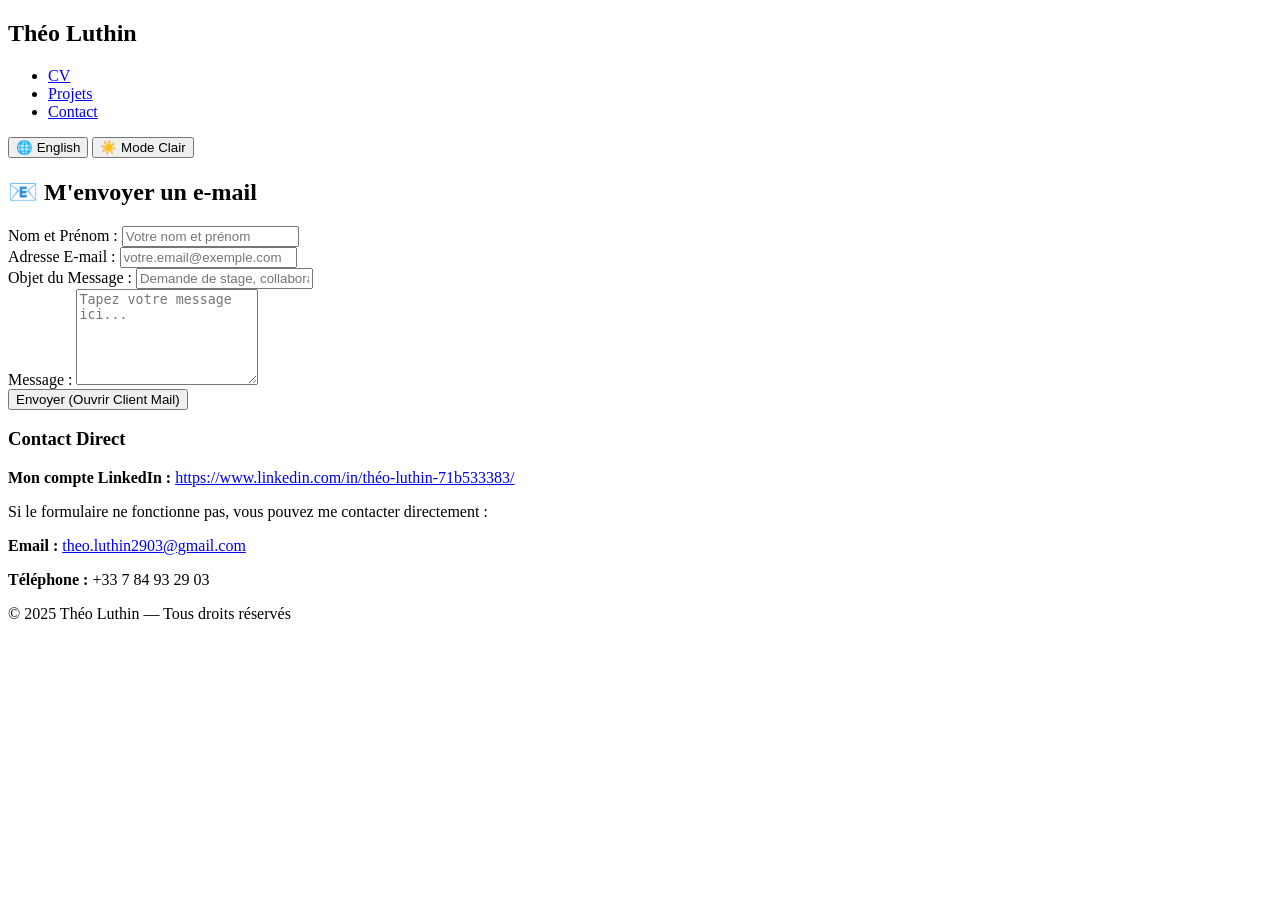
==== contact.html @ b3fd2c93 "modif projet portfolio" ====
<!DOCTYPE html>
<html lang="fr">

<head>
    <meta charset="UTF-8">
    <meta name="viewport" content="width=device-width, initial-scale=1.0">
    <title data-i18n="title_contact">Contact - Théo Luthin</title>
    <link rel="stylesheet" href="style.css">
</head>

<body>
    <header>
        <nav>
            <h1 class="logo">Théo Luthin</h1>
            <ul>
                <li><a href="index.html" data-i18n="nav_cv">CV</a></li>
                <li><a href="projets.html" data-i18n="nav_projects">Projets</a></li>
                <li><a href="contact.html" class="active" data-i18n="nav_contact">Contact</a></li>
            </ul>
            <button id="lang-switcher" type="button">🌐 English</button>
            <button id="theme-switcher" type="button">☀️ Mode Clair</button>
        </nav>
    </header>

    <main class="container">
        <section class="contact">
            <h2 data-i18n="contact_h">📧 M'envoyer un e-mail</h2>

            <form id="contact-form">

                <div class="form-group">
                    <label for="name" data-i18n="label_name">Nom et Prénom :</label>
                    <input type="text" id="name" name="name" required placeholder="Votre nom et prénom" data-i18n-placeholder="ph_name">
                </div>

                <div class="form-group">
                    <label for="email" data-i18n="label_email">Adresse E-mail :</label>
                    <input type="email" id="email" name="email" required placeholder="votre.email@exemple.com" data-i18n-placeholder="ph_email">
                </div>

                <div class="form-group">
                    <label for="subject" data-i18n="label_subject">Objet du Message :</label>
                    <input type="text" id="subject" name="subject" required placeholder="Demande de stage, collaboration, etc." data-i18n-placeholder="ph_subject">
                </div>

                <div class="form-group">
                    <label for="body" data-i18n="label_body">Message :</label>
                    <textarea id="body" name="body" rows="6" required placeholder="Tapez votre message ici..." data-i18n-placeholder="ph_body"></textarea>
                </div>

                <button type="submit" data-i18n="btn_send">Envoyer (Ouvrir Client Mail)</button>
            </form>

            <div class="contact-info">
                <h3 data-i18n="direct_h">Contact Direct</h3>
                <p><strong data-i18n="c_linkedin">Mon compte LinkedIn :</strong> <a href="https://www.linkedin.com/in/théo-luthin-71b533383/" target="_blank" rel="noopener">https://www.linkedin.com/in/théo-luthin-71b533383/</a></p>
                <p data-i18n="c_fallback">Si le formulaire ne fonctionne pas, vous pouvez me contacter directement :</p>
                <p><strong data-i18n="c_email">Email :</strong> <a href="mailto:theo.luthin2903@gmail.com">theo.luthin2903@gmail.com</a></p>
                <p><strong data-i18n="c_phone">Téléphone :</strong> +33 7 84 93 29 03</p>
            </div>

        </section>
    </main>

    <footer data-i18n="footer">
        © 2025 Théo Luthin — Tous droits réservés
    </footer>
    <script src="script.js"></script>
</body>

</html>
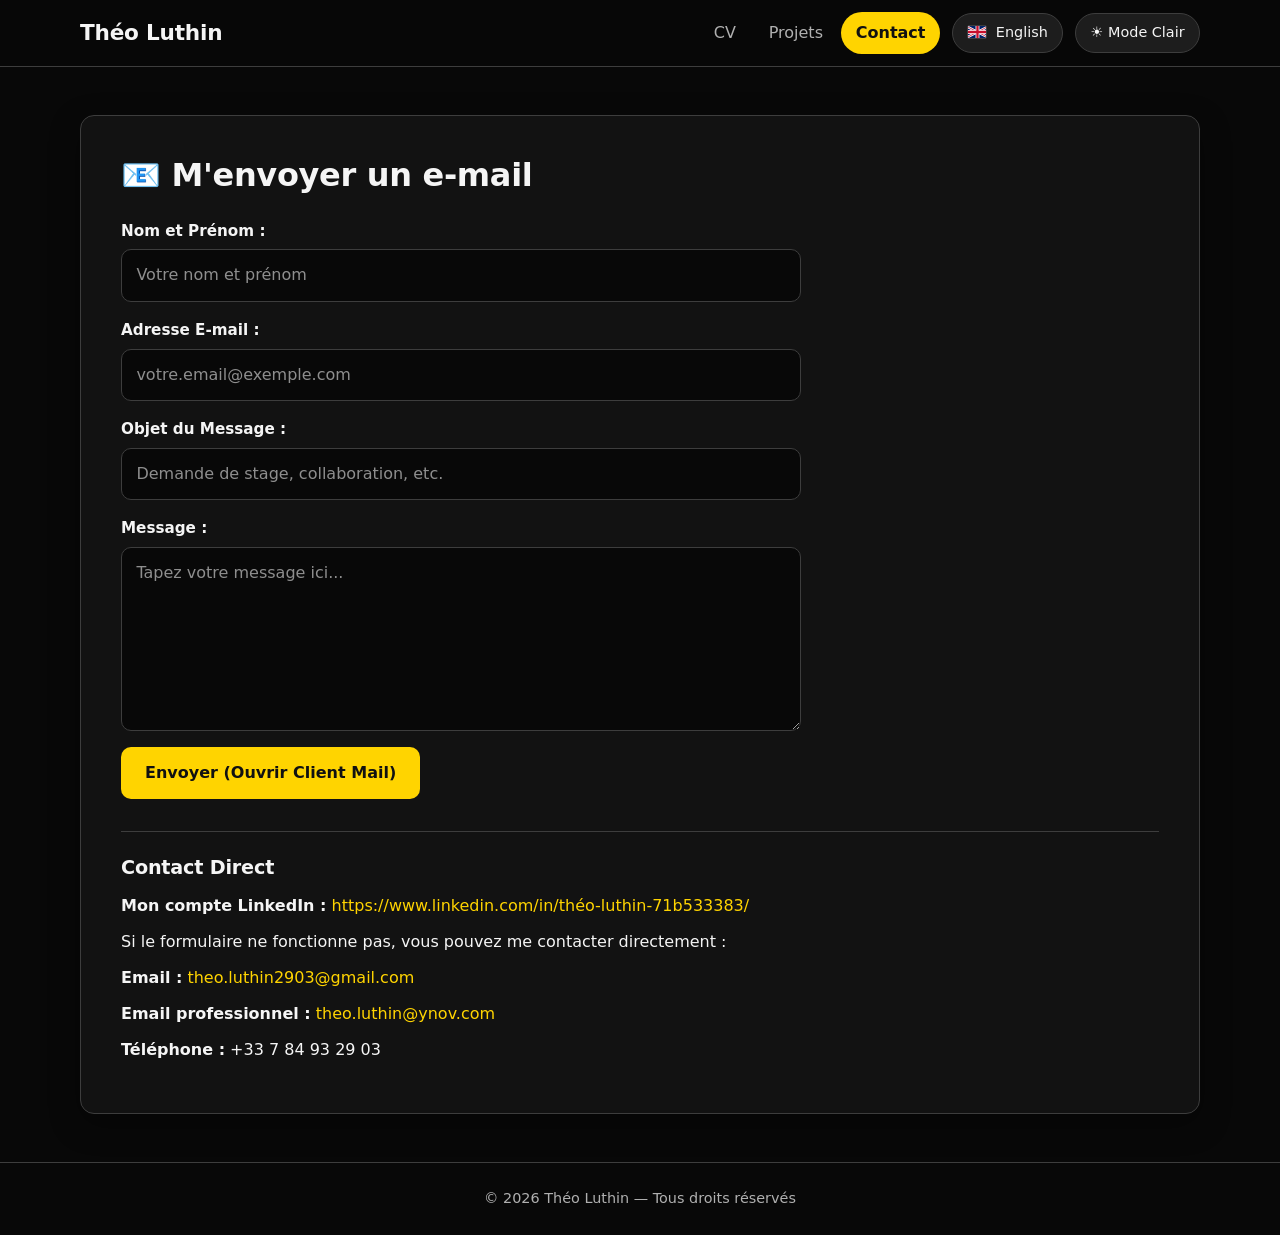
==== commit b11379bd: "modifs ajout projets dans carrousel" ====
--- a/contact.html
+++ b/contact.html
@@ -4,7 +4,7 @@
 <head>
     <meta charset="UTF-8">
     <meta name="viewport" content="width=device-width, initial-scale=1.0">
-    <title data-i18n="title_contact">Contact - Théo Luthin</title>
+    <title data-en="Contact - Théo Luthin">Contact - Théo Luthin</title>
     <link rel="stylesheet" href="style.css">
 </head>
 
@@ -13,57 +13,58 @@
         <nav>
             <h1 class="logo">Théo Luthin</h1>
             <ul>
-                <li><a href="index.html" data-i18n="nav_cv">CV</a></li>
-                <li><a href="projets.html" data-i18n="nav_projects">Projets</a></li>
-                <li><a href="contact.html" class="active" data-i18n="nav_contact">Contact</a></li>
+                <li><a href="index.html" data-en="Resume">CV</a></li>
+                <li><a href="projets.html" data-en="Projects">Projets</a></li>
+                <li><a href="contact.html" class="active" data-en="Contact">Contact</a></li>
             </ul>
-            <button id="lang-switcher" type="button">🌐 English</button>
+            <button id="lang-switcher" type="button"><img class="language-flag" src="images/flag-gb.svg" alt="" aria-hidden="true"> English</button>
             <button id="theme-switcher" type="button">☀️ Mode Clair</button>
         </nav>
     </header>
 
     <main class="container">
         <section class="contact">
-            <h2 data-i18n="contact_h">📧 M'envoyer un e-mail</h2>
+            <h2 data-en="📧 Send me an email">📧 M'envoyer un e-mail</h2>
 
             <form id="contact-form">
 
                 <div class="form-group">
-                    <label for="name" data-i18n="label_name">Nom et Prénom :</label>
-                    <input type="text" id="name" name="name" required placeholder="Votre nom et prénom" data-i18n-placeholder="ph_name">
+                    <label for="name" data-en="Full name:">Nom et Prénom :</label>
+                    <input type="text" id="name" name="name" required placeholder="Votre nom et prénom" data-en-placeholder="Your full name">
                 </div>
 
                 <div class="form-group">
-                    <label for="email" data-i18n="label_email">Adresse E-mail :</label>
-                    <input type="email" id="email" name="email" required placeholder="votre.email@exemple.com" data-i18n-placeholder="ph_email">
+                    <label for="email" data-en="Email address:">Adresse E-mail :</label>
+                    <input type="email" id="email" name="email" required placeholder="votre.email@exemple.com" data-en-placeholder="your.email@example.com">
                 </div>
 
                 <div class="form-group">
-                    <label for="subject" data-i18n="label_subject">Objet du Message :</label>
-                    <input type="text" id="subject" name="subject" required placeholder="Demande de stage, collaboration, etc." data-i18n-placeholder="ph_subject">
+                    <label for="subject" data-en="Subject:">Objet du Message :</label>
+                    <input type="text" id="subject" name="subject" required placeholder="Demande de stage, collaboration, etc." data-en-placeholder="Internship request, collaboration, etc.">
                 </div>
 
                 <div class="form-group">
-                    <label for="body" data-i18n="label_body">Message :</label>
-                    <textarea id="body" name="body" rows="6" required placeholder="Tapez votre message ici..." data-i18n-placeholder="ph_body"></textarea>
+                    <label for="body" data-en="Message:">Message :</label>
+                    <textarea id="body" name="body" rows="6" required placeholder="Tapez votre message ici..." data-en-placeholder="Type your message here..."></textarea>
                 </div>
 
-                <button type="submit" data-i18n="btn_send">Envoyer (Ouvrir Client Mail)</button>
+                <button type="submit" data-en="Send (opens your mail client)">Envoyer (Ouvrir Client Mail)</button>
             </form>
 
             <div class="contact-info">
-                <h3 data-i18n="direct_h">Contact Direct</h3>
-                <p><strong data-i18n="c_linkedin">Mon compte LinkedIn :</strong> <a href="https://www.linkedin.com/in/théo-luthin-71b533383/" target="_blank" rel="noopener">https://www.linkedin.com/in/théo-luthin-71b533383/</a></p>
-                <p data-i18n="c_fallback">Si le formulaire ne fonctionne pas, vous pouvez me contacter directement :</p>
-                <p><strong data-i18n="c_email">Email :</strong> <a href="mailto:theo.luthin2903@gmail.com">theo.luthin2903@gmail.com</a></p>
-                <p><strong data-i18n="c_phone">Téléphone :</strong> +33 7 84 93 29 03</p>
+                <h3 data-en="Direct contact">Contact Direct</h3>
+                <p><strong data-en="My LinkedIn account:">Mon compte LinkedIn :</strong> <a href="https://www.linkedin.com/in/théo-luthin-71b533383/" target="_blank" rel="noopener">https://www.linkedin.com/in/théo-luthin-71b533383/</a></p>
+                <p data-en="If the form doesn't work, you can contact me directly:">Si le formulaire ne fonctionne pas, vous pouvez me contacter directement :</p>
+                <p><strong data-en="Email:">Email :</strong> <a href="mailto:theo.luthin2903@gmail.com">theo.luthin2903@gmail.com</a></p>
+                 <p><strong data-en="Professional email:">Email professionnel :</strong> <a href="mailto:theo.luthin@ynov.com">theo.luthin@ynov.com</a></p>
+                <p><strong data-en="Phone:">Téléphone :</strong> +33 7 84 93 29 03</p>
             </div>
 
         </section>
     </main>
 
-    <footer data-i18n="footer">
-        © 2025 Théo Luthin — Tous droits réservés
+    <footer data-en="© 2026 Théo Luthin — All rights reserved">
+        © 2026 Théo Luthin — Tous droits réservés
     </footer>
     <script src="script.js"></script>
 </body>
--- a/style.css
+++ b/style.css
@@ -0,0 +1,662 @@
+@import url('https://fonts.googleapis.com/css2?family=DM+Sans:ital,opsz,wght@0,9..40,400;0,9..40,500;0,9..40,700;1,9..40,400&family=Space+Grotesk:wght@500;600;700&display=swap');
+
+/* =====================================================
+   1. THÈME (variables) — sombre par défaut, clair via body.light-mode
+   ===================================================== */
+:root {
+    --bg: #080808;
+    --surface: #121212;
+    --surface-2: #1d1d1d;
+    --border: #3d3d3d;
+    --text: #f5f5f5;
+    --muted: #b0b0b0;
+    --primary: #ffd400;
+    --primary-hover: #ffe34d;
+    --on-primary: #111111;
+    --accent: #ffd400;
+    --accent-text: #ffd400;
+    --on-accent: #111111;
+    --win: #ffd400;
+    --header-bg: rgba(8, 8, 8, 0.9);
+    --shadow: 0 10px 30px rgba(0, 0, 0, 0.35);
+
+    --font-body: 'DM Sans', system-ui, -apple-system, 'Segoe UI', Roboto, sans-serif;
+    --font-title: 'Space Grotesk', 'DM Sans', system-ui, sans-serif;
+    --radius: 14px;
+    color-scheme: dark;
+}
+
+body.light-mode {
+    --bg: #ffffff;
+    --surface: #ffffff;
+    --surface-2: #f2f2f2;
+    --border: #d0d0d0;
+    --text: #111111;
+    --muted: #555555;
+    --primary: #111111;
+    --primary-hover: #333333;
+    --on-primary: #ffffff;
+    --accent: #111111;
+    --accent-text: #111111;
+    --on-accent: #ffffff;
+    --win: #111111;
+    --header-bg: rgba(255, 255, 255, 0.88);
+    --shadow: 0 8px 24px rgba(0, 0, 0, 0.1);
+    color-scheme: light;
+}
+
+/* =====================================================
+   2. BASE
+   ===================================================== */
+*,
+*::before,
+*::after {
+    box-sizing: border-box;
+}
+
+html {
+    -webkit-text-size-adjust: 100%;
+}
+
+body {
+    margin: 0;
+    min-height: 100vh;
+    display: flex;
+    flex-direction: column;
+    font-family: var(--font-body);
+    font-size: 1rem;
+    line-height: 1.65;
+    background: var(--bg);
+    color: var(--text);
+}
+
+img {
+    max-width: 100%;
+}
+
+a {
+    color: var(--primary);
+    text-decoration: none;
+    overflow-wrap: anywhere;
+}
+
+a:hover {
+    color: var(--primary-hover);
+    text-decoration: underline;
+    text-underline-offset: 3px;
+}
+
+h1, h2, h3 {
+    font-family: var(--font-title);
+    line-height: 1.2;
+    letter-spacing: -0.01em;
+    margin: 0 0 0.75em;
+}
+
+h2 {
+    font-size: clamp(1.5rem, 1.2rem + 1.5vw, 2rem);
+}
+
+h3 {
+    font-size: 1.2rem;
+    margin-top: 2rem;
+}
+
+p {
+    margin: 0 0 1em;
+}
+
+:focus-visible {
+    outline: 2px solid var(--accent);
+    outline-offset: 3px;
+    border-radius: 4px;
+}
+
+.container {
+    width: min(1120px, 100% - 2rem);
+    margin-inline: auto;
+    padding-block: clamp(1.5rem, 4vw, 3rem);
+    flex: 1;
+}
+
+/* Carte commune à toutes les sections principales */
+.cv,
+.skills-projects,
+.contact,
+.game-container {
+    background: var(--surface);
+    border: 1px solid var(--border);
+    border-radius: var(--radius);
+    box-shadow: var(--shadow);
+    padding: clamp(1.25rem, 4vw, 2.5rem);
+}
+
+/* =====================================================
+   3. EN-TÊTE ET NAVIGATION
+   ===================================================== */
+header {
+    position: sticky;
+    top: 0;
+    z-index: 50;
+    background: var(--header-bg);
+    -webkit-backdrop-filter: blur(10px);
+    backdrop-filter: blur(10px);
+    border-bottom: 1px solid var(--border);
+}
+
+nav {
+    width: min(1120px, 100% - 2rem);
+    margin-inline: auto;
+    padding-block: 0.75rem;
+    display: flex;
+    align-items: center;
+    gap: 0.75rem;
+}
+
+nav .logo {
+    margin: 0 auto 0 0;
+    font-size: 1.35rem;
+    font-weight: 700;
+    color: var(--text);
+    white-space: nowrap;
+}
+
+nav ul {
+    list-style: none;
+    margin: 0;
+    padding: 0;
+    display: flex;
+    gap: 0.25rem;
+}
+
+nav ul li a {
+    display: block;
+    padding: 0.5rem 0.9rem;
+    border-radius: 999px;
+    color: var(--muted);
+    font-weight: 500;
+    white-space: nowrap;
+    transition: background-color 0.2s, color 0.2s;
+}
+
+nav ul li a:hover {
+    color: var(--text);
+    background: var(--surface-2);
+    text-decoration: none;
+}
+
+nav ul li a.active {
+    background: var(--primary);
+    color: var(--on-primary);
+    font-weight: 700;
+}
+
+#theme-switcher,
+#lang-switcher {
+    font: inherit;
+    font-size: 0.9rem;
+    font-weight: 500;
+    color: var(--text);
+    background: var(--surface-2);
+    border: 1px solid var(--border);
+    border-radius: 999px;
+    padding: 0.45rem 0.9rem;
+    cursor: pointer;
+    white-space: nowrap;
+    transition: border-color 0.2s, background-color 0.2s;
+}
+
+#theme-switcher:hover,
+#lang-switcher:hover {
+    border-color: var(--primary);
+}
+
+#lang-switcher .language-flag {
+    width: 1.25rem;
+    height: 0.85rem;
+    margin-right: 0.25rem;
+    vertical-align: -0.08rem;
+    object-fit: cover;
+    border: 1px solid var(--border);
+    border-radius: 2px;
+}
+
+/* =====================================================
+   4. PAGE CV
+   ===================================================== */
+.cv {
+    display: grid;
+    grid-template-columns: minmax(230px, 300px) 1fr;
+    gap: clamp(1.5rem, 4vw, 3rem);
+    align-items: start;
+}
+
+.profile {
+    text-align: center;
+    background: var(--surface-2);
+    border: 1px solid var(--border);
+    border-radius: var(--radius);
+    padding: 1.75rem 1.25rem;
+}
+
+.profile h2 {
+    margin-bottom: 0.25rem;
+}
+
+.profile-pic {
+    width: 160px;
+    height: 160px;
+    border-radius: 50%;
+    object-fit: cover;
+    margin-bottom: 1rem;
+    border: 4px solid var(--accent);
+}
+
+.subtitle {
+    color: var(--muted);
+    margin-bottom: 1.25rem;
+}
+
+.visit-counter-style {
+    margin: 0.5rem 0 0;
+    padding: 0.4rem 0.75rem;
+    font-size: 0.85rem;
+    font-weight: 500;
+    color: var(--accent-text);
+    background: var(--surface);
+    border: 1px solid var(--border);
+    border-radius: 8px;
+}
+
+.bio > h3:first-child {
+    margin-top: 0;
+}
+
+.bio p {
+    max-width: 68ch;
+}
+
+/* Compétences */
+.skills {
+    list-style: none;
+    margin: 0;
+    padding: 0;
+    display: flex;
+    flex-wrap: wrap;
+    gap: 0.5rem;
+}
+
+.skills li {
+    padding: 0.4rem 0.85rem;
+    font-size: 0.92rem;
+    font-weight: 500;
+    background: var(--surface-2);
+    border: 1px solid var(--border);
+    border-radius: 999px;
+}
+
+/* Expériences / Formation */
+.timeline {
+    list-style: none;
+    margin: 0;
+    padding: 0;
+    display: grid;
+    gap: 0.9rem;
+}
+
+.timeline li {
+    position: relative;
+    padding: 1rem 1.1rem;
+    background: var(--surface-2);
+    border: 1px solid var(--border);
+    border-left: 4px solid var(--primary);
+    border-radius: 10px;
+}
+
+.timeline li:is(.exp-merck, .exp-euro-info, .form-IUT, .form-bachelor) {
+    padding-left: 5rem;
+    min-height: 4.5rem;
+}
+
+.timeline li:is(.exp-merck, .exp-euro-info, .form-IUT, .form-bachelor)::after {
+    content: "";
+    position: absolute;
+    left: 0.9rem;
+    top: 50%;
+    width: 46px;
+    height: 46px;
+    transform: translateY(-50%);
+    border-radius: 50%;
+    background-color: #fff;
+    background-size: contain;
+    background-repeat: no-repeat;
+    background-position: center;
+    border: 3px solid var(--surface);
+    box-shadow: 0 0 0 1px var(--border);
+}
+
+.exp-euro-info::after { background-image: url('images/euroinfo_logo.png'); }
+.exp-merck::after     { background-image: url('images/merck_logo.png'); }
+.form-IUT::after      { background-image: url('images/iut_logo.png'); }
+.form-bachelor::after { background-image: url('images/ynov_logo.png'); }
+
+.timeline li strong {
+    font-weight: 700;
+}
+
+.timeline li p:is(.details-merck, .details-euro-info) {
+    margin: 0.5rem 0 0;
+    font-size: 0.95rem;
+    color: var(--muted);
+}
+
+/* =====================================================
+   5. PAGE PROJETS
+   ===================================================== */
+.skills-grid {
+    list-style: none;
+    margin: 0 0 2rem;
+    padding: 0;
+    display: flex;
+    flex-wrap: wrap;
+    gap: 0.5rem;
+}
+
+.skills-grid li {
+    padding: 0.4rem 1rem;
+    font-size: 0.92rem;
+    font-weight: 500;
+    background: var(--surface-2);
+    border: 1px solid var(--border);
+    border-radius: 999px;
+    cursor: pointer;
+    user-select: none;
+    transition: border-color 0.2s, background-color 0.2s;
+}
+
+.skills-grid li:hover {
+    border-color: var(--primary);
+}
+
+.skills-grid li.active-filter {
+    background: var(--accent);
+    border-color: var(--accent);
+    color: var(--on-accent);
+    font-weight: 700;
+}
+
+/* Carrousel (le JS gère position / opacity en inline) */
+.carousel-wrapper {
+    display: flex;
+    align-items: center;
+    gap: 0.75rem;
+}
+
+.carousel-container {
+    position: relative;
+    flex: 1;
+    min-width: 0;
+    overflow: hidden;
+    padding: 4px;
+}
+
+.project {
+    position: relative;
+    top: 0;
+    left: 0;
+    right: 0;
+    width: 100%;
+    max-width: 780px;
+    margin-inline: auto;
+    padding: clamp(1rem, 3vw, 1.75rem);
+    background: var(--surface-2);
+    border: 1px solid var(--border);
+    border-radius: var(--radius);
+    transition: opacity 0.3s ease;
+}
+
+.project h3 {
+    margin-top: 0;
+    color: var(--accent-text);
+}
+
+.project p {
+    margin-bottom: 0.6em;
+}
+
+.project-img {
+    display: block;
+    width: 100%;
+    max-height: 340px;
+    object-fit: contain;
+    margin: 1.25rem auto 0;
+    border-radius: 10px;
+    border: 1px solid var(--border);
+    background: var(--surface);
+}
+
+.carousel-control {
+    flex-shrink: 0;
+    width: 44px;
+    height: 44px;
+    display: grid;
+    place-items: center;
+    padding: 0;
+    font-size: 1rem;
+    color: var(--text);
+    background: var(--surface-2);
+    border: 1px solid var(--border);
+    border-radius: 50%;
+    cursor: pointer;
+    transition: background-color 0.2s, color 0.2s, border-color 0.2s;
+}
+
+.carousel-control:hover {
+    background: var(--primary);
+    border-color: var(--primary);
+    color: var(--on-primary);
+}
+
+#no-project-message {
+    margin: 1rem 0;
+    padding: 2rem 1rem;
+    text-align: center;
+    color: var(--muted);
+    background: var(--surface-2);
+    border: 1px dashed var(--border);
+    border-radius: var(--radius);
+}
+
+/* =====================================================
+   6. PAGE CONTACT
+   ===================================================== */
+.contact-info {
+    margin-top: 2rem;
+    padding-top: 1.5rem;
+    border-top: 1px solid var(--border);
+    overflow-wrap: anywhere;
+}
+
+.contact-info h3 {
+    margin-top: 0;
+}
+
+.contact-info p {
+    margin-bottom: 0.6em;
+}
+
+#contact-form {
+    display: grid;
+    gap: 1rem;
+    max-width: 680px;
+}
+
+.form-group {
+    display: flex;
+    flex-direction: column;
+    gap: 0.35rem;
+}
+
+#contact-form label {
+    font-weight: 700;
+    font-size: 0.95rem;
+}
+
+#contact-form input[type="text"],
+#contact-form input[type="email"],
+#contact-form textarea {
+    width: 100%;
+    padding: 0.75rem 0.9rem;
+    font: inherit;
+    color: var(--text);
+    background: var(--bg);
+    border: 1px solid var(--border);
+    border-radius: 10px;
+    transition: border-color 0.2s, box-shadow 0.2s;
+}
+
+#contact-form textarea {
+    resize: vertical;
+    min-height: 140px;
+}
+
+#contact-form input::placeholder,
+#contact-form textarea::placeholder {
+    color: var(--muted);
+    opacity: 0.8;
+}
+
+#contact-form input:focus,
+#contact-form textarea:focus {
+    outline: none;
+    border-color: var(--accent);
+    box-shadow: 0 0 0 3px color-mix(in srgb, var(--accent) 30%, transparent);
+}
+
+#contact-form button[type="submit"] {
+    justify-self: start;
+    padding: 0.8rem 1.5rem;
+    font: inherit;
+    font-weight: 700;
+    color: var(--on-primary);
+    background: var(--primary);
+    border: none;
+    border-radius: 10px;
+    cursor: pointer;
+    transition: background-color 0.2s, transform 0.15s;
+}
+
+#contact-form button[type="submit"]:hover {
+    background: var(--primary-hover);
+    transform: translateY(-1px);
+}
+
+
+/* =====================================================
+   7. PIED DE PAGE
+   ===================================================== */
+footer {
+    padding: 1.5rem 1rem;
+    text-align: center;
+    font-size: 0.9rem;
+    color: var(--muted);
+    border-top: 1px solid var(--border);
+}
+
+/* =====================================================
+   8. RESPONSIVE
+   ===================================================== */
+@media (max-width: 860px) {
+    .cv {
+        grid-template-columns: 1fr;
+    }
+
+    .profile {
+        max-width: 420px;
+        width: 100%;
+        margin-inline: auto;
+    }
+}
+
+@media (max-width: 760px) {
+    nav {
+        flex-wrap: wrap;
+        row-gap: 0.5rem;
+    }
+
+    /* Les liens passent sur une 2e ligne, défilables si besoin */
+    nav ul {
+        order: 3;
+        flex: 1 1 100%;
+        overflow-x: auto;
+        padding-bottom: 2px;
+        scrollbar-width: none;
+    }
+
+    nav ul::-webkit-scrollbar {
+        display: none;
+    }
+}
+
+@media (max-width: 560px) {
+    .container {
+        width: calc(100% - 1.25rem);
+    }
+
+    nav {
+        width: calc(100% - 1.25rem);
+    }
+
+    nav .logo {
+        font-size: 1.15rem;
+    }
+
+    #theme-switcher,
+    #lang-switcher {
+        padding: 0.4rem 0.7rem;
+        font-size: 0.82rem;
+    }
+
+    .profile-pic {
+        width: 120px;
+        height: 120px;
+    }
+
+    .timeline li:is(.exp-merck, .exp-euro-info, .form-IUT, .form-bachelor) {
+        padding-left: 4.2rem;
+    }
+
+    .timeline li:is(.exp-merck, .exp-euro-info, .form-IUT, .form-bachelor)::after {
+        width: 38px;
+        height: 38px;
+        left: 0.7rem;
+    }
+
+    /* Carrousel : les flèches passent sous la carte */
+    .carousel-wrapper {
+        flex-wrap: wrap;
+        justify-content: center;
+    }
+
+    .carousel-container {
+        order: -1;
+        flex: 1 1 100%;
+    }
+
+    .project-img {
+        max-height: 220px;
+    }
+
+    #contact-form button[type="submit"] {
+        justify-self: stretch;
+    }
+}
+
+@media (prefers-reduced-motion: reduce) {
+    *,
+    *::before,
+    *::after {
+        animation: none !important;
+        transition: none !important;
+    }
+}
